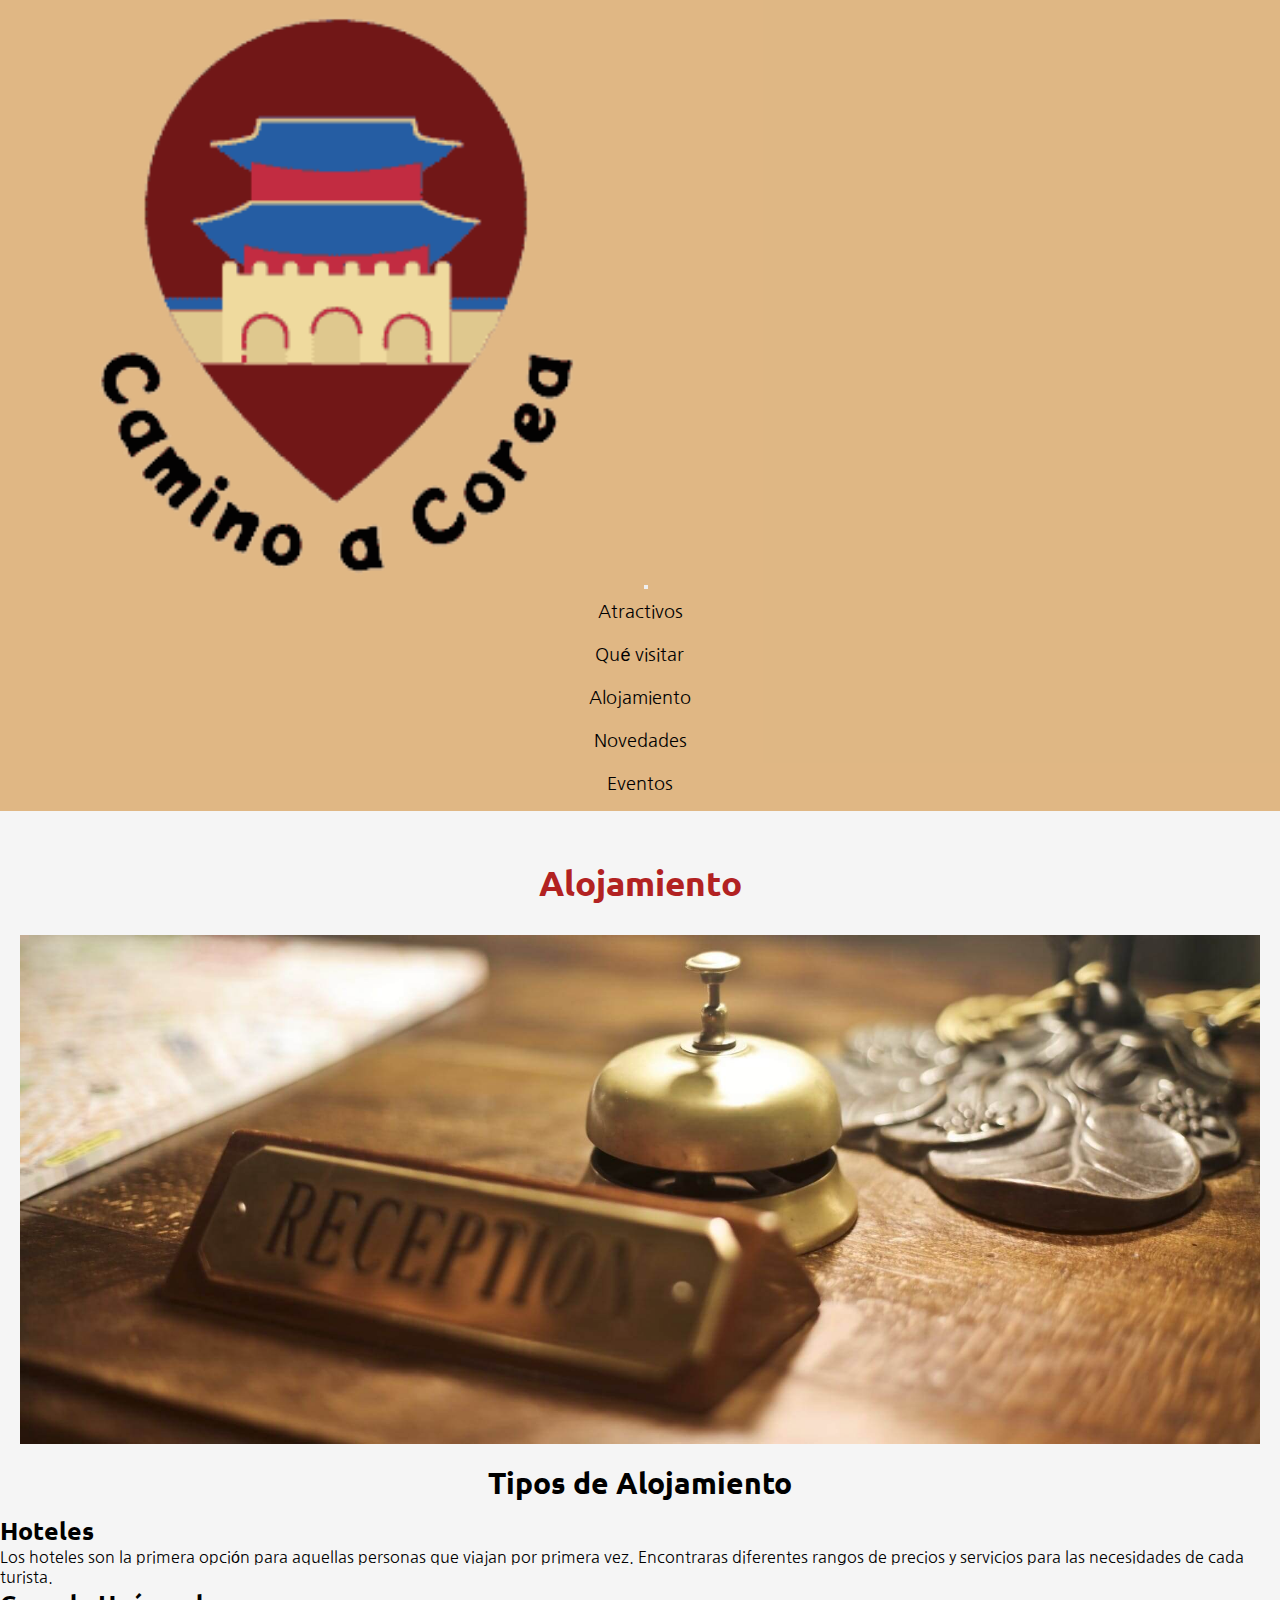
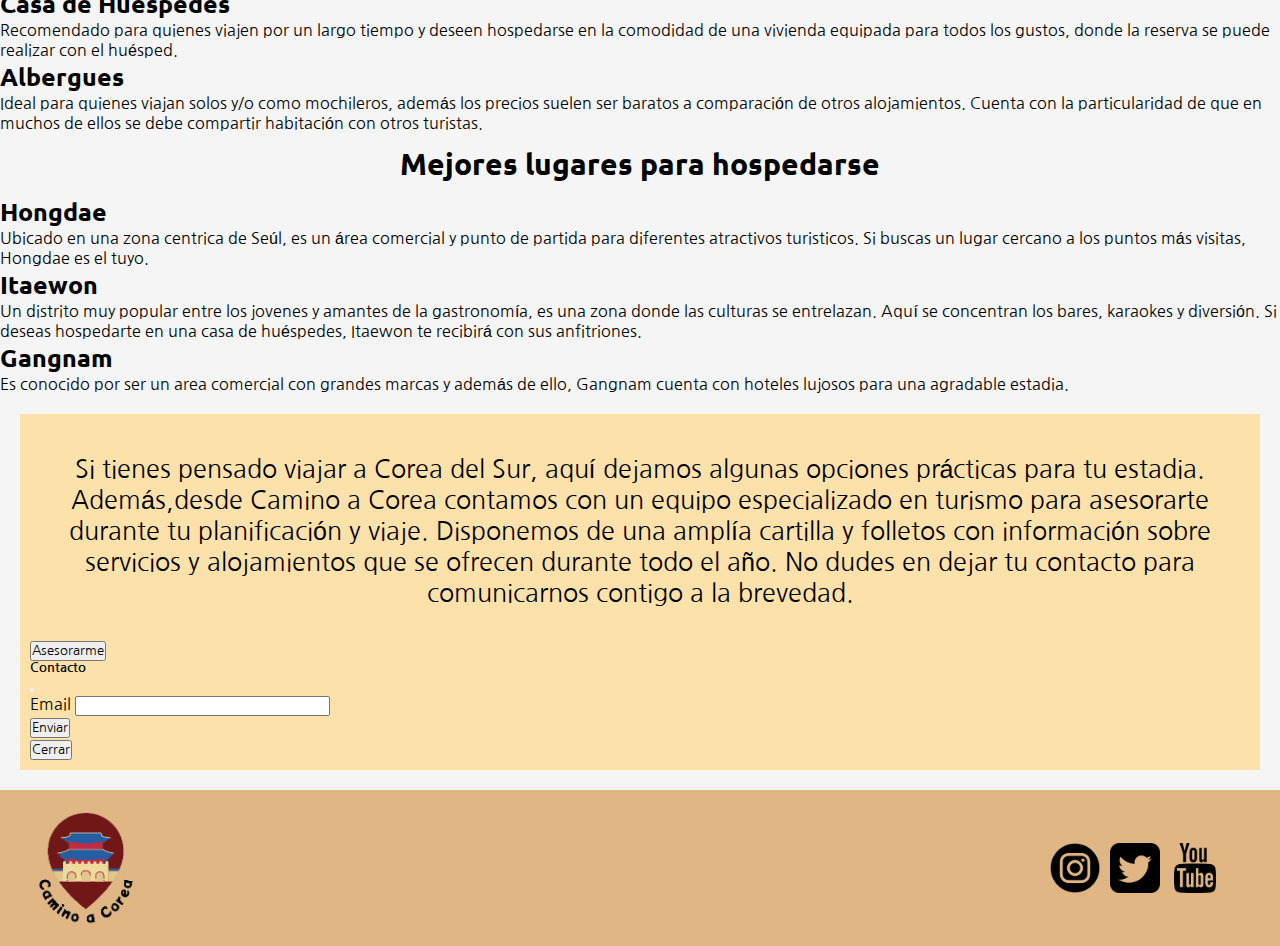
==== pages/alojamiento.html @ 7bb8aaec "Primer commit del proyecto" ====
<!DOCTYPE html>
<html lang="en">
<head>
    <meta charset="UTF-8">
    <meta http-equiv="X-UA-Compatible" content="IE=edge">
    <meta name="viewport" content="width=device-width, initial-scale=1.0">
    <meta name="description" content="Elegí donde alojarte en Corea del Sur">
    <meta name="keywords" content="HOSPEDAJE, ALOJAMIENTO, SERVICIOS, ESTADÍA, TURISMO, RESERVAR, HOTELES, ALBERGUES, CASA">
    <link href="https://cdn.jsdelivr.net/npm/bootstrap@5.1.3/dist/css/bootstrap.min.css" rel="stylesheet" integrity="sha384-1BmE4kWBq78iYhFldvKuhfTAU6auU8tT94WrHftjDbrCEXSU1oBoqyl2QvZ6jIW3" crossorigin="anonymous"> <!--BOOTSTRAP-->
    <title>Alojamiento</title>
    <link rel="preconnect" href="https://fonts.googleapis.com">
    <link rel="preconnect" href="https://fonts.gstatic.com" crossorigin>
    <link href="https://fonts.googleapis.com/css2?family=Nanum+Gothic&family=Ubuntu:wght@700&display=swap" rel="stylesheet">
    <link rel="stylesheet" href="../css/style-sass.css"><!--CSS-->
</head>
<body>
    <div class="grid">
        <header class="header">
            <nav class="navbar navbar-expand-lg">
                <div class="container-fluid">
                    <a href="../index.html"><img class="container-fluid__logo" src="../assets/logopng.png" alt="logo de camino a corea" width="50%"></a>
                    <button class="navbar-toggler navbar-light " type="button" data-bs-toggle="collapse" data-bs-target="#navbarNavAltMarkup" aria-controls="navbarNavAltMarkup" aria-expanded="false" aria-label="Toggle navigation">
                        <span class="navbar-toggler-icon"></span>
                    </button>
                    <div class="collapse navbar-collapse justify-content-end" id="navbarNavAltMarkup">
                        <ul class="navbar-nav">
                            <li><a class="nav-link mx-4 my-1" href="atractivos.html">Atractivos</a></li>
                            <li><a class="nav-link mx-4 my-1" href="quevisitar.html">Qué visitar</a></li>
                            <li><a class="nav-link active mx-4 my-1" aria-current="page" href="alojamiento.html">Alojamiento</a></li>
                            <li><a class="nav-link mx-4 my-1" href="novedades.html">Novedades</a></li>
                            <li><a class="nav-link mx-4 my-1" href="eventos.html">Eventos</a></li>
                        </ul>
                    </div>
                </div>
            </nav>
        </header>
    <main class="main">
        <section class="atractivos">
            <h2>Alojamiento</h2>
            <img class="" src="../assets/recepcion.jpeg" alt="imagen ilustrativa de recepción" width="100%">
        </section>
        <section class="m-5">
            <h3>Tipos de Alojamiento</h3>
            <h4>Hoteles</h4>
                <p>Los hoteles son la primera opción para aquellas personas que viajan por primera vez. Encontraras diferentes rangos de precios y servicios para las necesidades de cada turista.</p></li>
            <h4>Casa de Huéspedes</h4>
                <p>Recomendado para quienes viajen por un largo tiempo y deseen hospedarse en la comodidad de una vivienda equipada para todos los gustos, donde la reserva se puede realizar con el huésped.</p>
            <h4>Albergues</h4>
                <p>Ideal para quienes viajan solos y/o como mochileros, además los precios suelen ser baratos a comparación de otros alojamientos. Cuenta con la particularidad de que en muchos de ellos se debe compartir habitación con otros turistas.</p>
            </ul>
        </section>
        <section class="m-5">
            <h3> Mejores lugares para hospedarse</h3>
            <h4>Hongdae</h4>
                <p>Ubicado en una zona centrica de Seúl, es un área comercial y punto de partida para diferentes atractivos turisticos. Si buscas un lugar cercano a los puntos más visitas, Hongdae es el tuyo.</p>
            <h4>Itaewon</h4>
                <p>Un distrito muy popular entre los jovenes y amantes de la gastronomía, es una zona donde las culturas se entrelazan. Aquí se concentran los bares, karaokes y diversión. Si deseas hospedarte en una casa de huéspedes, Itaewon te recibirá con sus anfitriones.</p>
            <h4>Gangnam</h4>
                <p>Es conocido por ser un area comercial con grandes marcas y además de ello, Gangnam cuenta con hoteles lujosos para una agradable estadia.</p>
        </section>
        <section class="novedades">
            <p class="pSobreNosotros">Si tienes pensado viajar a Corea del Sur, aquí dejamos algunas opciones prácticas para tu estadia. <br> Además,desde Camino a Corea contamos con un equipo especializado en turismo para asesorarte durante tu planificación y viaje. Disponemos de una amplía cartilla y folletos con información sobre servicios y alojamientos que se ofrecen durante todo el año.
                No dudes en dejar tu contacto para comunicarnos contigo a la brevedad.</p>
                <!-- Botón -->
            <button type="button" class="btn btn-secondary d-block m-auto" data-bs-toggle="modal" data-bs-target="#exampleModal">
                Asesorarme
            </button>
                <!-- Modal -->
                <div class="modal fade" id="exampleModal" tabindex="-1" aria-labelledby="exampleModalLabel" aria-hidden="true">
                    <div class="modal-dialog">
                        <div class="modal-content">
                            <div class="modal-header">
                                <h5 class="modal-title" id="exampleModalLabel">Contacto</h5>
                                <button type="button" class="btn-close" data-bs-dismiss="modal" aria-label="Close"></button>
                                </div>
                            <div class="modal-body">
                                <form>
                                    <div class="mb-3">
                                        <label for="exampleInputEmail1" class="form-label">Email</label>
                                        <input type="email" class="form-control" id="exampleInputEmail1" aria-describedby="emailHelp">
                                    </div>
                                    <button type="submit" class="btn btn-primary">Enviar</button>
                                </form>
                            </div>
                            <div class="modal-footer">
                                <button type="button" class="btn btn-secondary" data-bs-dismiss="modal">Cerrar</button>
                            </div>
                        </div>
                    </div>
                </div>
        </section>
    </main>
    <footer class="footerNav">
        <img class="footerNav__logo" src="../assets/logopng.png" alt="logo de camino a corea" width="300px" />
        <div>
            <a href=""><img src="../assets/instagramlogo.png" alt="Instagram" width="3%" /></a>
            <a href=""><img src="../assets/twitterlogo.png" alt="Twitter" width=3%/></a>
            <a href=""><img src="../assets/youtubelogo.png" alt="Youtube" width="3%" /></a>
        </div>
    </footer>
    </div>
    <script src="https://cdn.jsdelivr.net/npm/bootstrap@5.1.3/dist/js/bootstrap.bundle.min.js" integrity="sha384-ka7Sk0Gln4gmtz2MlQnikT1wXgYsOg+OMhuP+IlRH9sENBO0LRn5q+8nbTov4+1p" crossorigin="anonymous"></script>
</body>
</html>
---- css/style-sass.css ----
/*ROOT*/
* {
  margin: 0;
  padding: 0;
  box-sizing: border-box;
  font-family: 'Nanum Gothic', sans-serif; }

/*BODY*/
body {
  background-color: whitesmoke; }

/*.grid{
    display: grid;
    grid-gap: 10px;
    grid-template-columns: 1fr 1fr 1fr;
    grid-template-rows:  1fr;
    justify-items: center;
    grid-template-areas: "header header header"
                        "main main main"
                        "footer footer footer";
}*/
/*HEADER/NAV*/
.header {
  width: 100%;
  padding: 5px;
  background-color: rgba(223, 182, 130, 0.979);
  grid-area: header; }
  .header .navbar .container-fluid .navbar-collapse .navbar-nav li a {
    padding: 10px;
    color: black;
    text-decoration: none;
    font-size: 18px;
    text-align: center;
    display: block; }
  .header .navbar .container-fluid .navbar-collapse .navbar-nav li a:hover {
    color: white; }

/*Titulos*/
.entrada__titulo {
  margin: 30px;
  color: black;
  font-family: 'Ubuntu', sans-serif;
  font-weight: bold;
  font-size: 50px;
  text-align: center;
  word-spacing: 10px; }

h2 {
  margin: 20px;
  padding: 10px;
  color: firebrick;
  font-family: 'Ubuntu', sans-serif;
  font-size: 35px;
  text-align: center; }

h3 {
  margin: 12px;
  color: black;
  font-family: 'Ubuntu', sans-serif;
  font-size: 30px;
  text-align: center; }

h4 {
  color: black;
  font-family: 'Ubuntu', sans-serif;
  font-size: 25px; }

h1 {
  font-size: 2; }

h2 {
  font-size: 4; }

h3 {
  font-size: 6; }

h4 {
  font-size: 8; }

/*MAIN*/
.main {
  grid-area: main;
  grid-column: 1/4; }

/*Secciones*/
.secciones {
  margin: 20px;
  display: flex;
  flex-direction: column;
  align-items: center; }
  .secciones .seccion-imagen {
    /*BEM*/
    display: flex;
    justify-content: space-around; }
    .secciones .seccion-imagen .seccion-imagen__img {
      transition: transform 0.5s; }
      .secciones .seccion-imagen .seccion-imagen__img:hover {
        transform: scale(1.2); }

.novedades {
  margin: 20px;
  padding: 10px;
  background: #fce2aa; }
  .novedades__div {
    display: flex;
    justify-content: space-evenly; }
    .novedades__div .info {
      /*BEM*/
      margin: 16px;
      color: black;
      font-size: 18px;
      text-align: left;
      text-transform: initial;
      line-height: 1.4;
      display: flex;
      align-items: flex-start;
      flex-direction: column; }
      .novedades__div .info .info__list {
        padding: 10px;
        margin: 10px; }
        .novedades__div .info .info__list .info__a {
          color: black;
          text-decoration: none; }
          .novedades__div .info .info__list .info__a:hover {
            display: block;
            color: white; }
    .novedades__div .contenedor-novedades {
      display: flex;
      justify-content: space-around; }
      .novedades__div .contenedor-novedades .contenedor-novedades__img {
        width: 40px; }

.card {
  background-color: #fce2aa;
  box-shadow: 7px 7px 13px -5px rgba(0, 0, 0, 0.68);
  -webkit-box-shadow: 7px 7px 13px -5px rgba(0, 0, 0, 0.68);
  -moz-box-shadow: 7px 7px 13px -5px rgba(0, 0, 0, 0.68);
  border-radius: 15px 15px 15px 15px;
  -webkit-border-radius: 15px 15px 15px 15px;
  -moz-border-radius: 15px 15px 15px 15px; }

.card-img-top {
  width: 40%;
  margin: 10px; }

/*DOC ATRACTIVOS*/
.atractivos {
  margin: 20px;
  display: flex;
  flex-direction: column;
  flex-wrap: wrap;
  align-items: center; }
  .atractivos .atractivos__div {
    background-color: #fce2aa;
    border: 2px solid gray;
    margin: 16px;
    padding: 10px;
    width: 70%; }
    .atractivos .atractivos__div .atractivos__parrafo {
      font-size: 18px; }

.pSobreNosotros {
  margin: 20px;
  padding: 10px;
  font-size: 25px;
  text-align: center; }

.pagina-novedades {
  margin: 20px;
  display: flex;
  flex-direction: column;
  flex-wrap: wrap;
  align-items: center; }
  .pagina-novedades .pagina-novedades__parrafo {
    font-size: 20px;
    line-height: 30px; }
  .pagina-novedades .pagina-novedades__imagen {
    margin: 20px;
    padding: 10px; }

.eventos {
  margin: 30px; }
  .eventos .eventos__h2 {
    font-size: 50px;
    text-align: center; }
  .eventos .eventos__parrafo {
    font-size: 20px;
    margin: 20px; }

.contenedor-eventos {
  width: 100%; }
  .contenedor-eventos .card-eventos {
    padding: 20px;
    margin: 10px;
    background-color: beige;
    border-radius: 15px;
    display: flex;
    align-items: center;
    position: relative;
    margin-bottom: 50px; }
    .contenedor-eventos .card-eventos .card-eventos__img {
      border-radius: 10px; }
    .contenedor-eventos .card-eventos .card-eventos__text {
      margin: 30px; }
      .contenedor-eventos .card-eventos .card-eventos__text .card-eventos__titulo {
        font-size: 30px;
        margin: 20px; }
      .contenedor-eventos .card-eventos .card-eventos__text .card-eventos__p {
        font-size: 20px;
        line-height: 30px; }

.contenedor-visitar {
  width: 80%;
  margin: 30px; }
  .contenedor-visitar .contenedor-visitar__div {
    padding: 20px;
    display: flex;
    flex-direction: column;
    align-items: center; }
    .contenedor-visitar .contenedor-visitar__div .contenedor-visitar__parrafos {
      margin: 10px; }
      .contenedor-visitar .contenedor-visitar__div .contenedor-visitar__parrafos .contenedor-visitar__parrafo {
        text-align: justify; }
    .contenedor-visitar .contenedor-visitar__div .contenedor-visitar__img {
      border-radius: 9px; }

/*FOOTER*/
.footerNav {
  /*BEM*/
  padding: 10px;
  background-color: rgba(223, 182, 130, 0.979);
  display: flex;
  flex-direction: row;
  justify-content: space-between;
  align-items: center;
  width: 100%;
  grid-area: footer; }
  .footerNav .footerNav__logo {
    width: 10%;
    margin: 10px; }
  .footerNav div {
    display: flex;
    margin-right: 50px; }
    .footerNav div a img {
      display: flex;
      width: 50px;
      height: 50px;
      margin-left: 10px; }

/*MEDIA QUERYS*/
@media only screen and (max-width: 1024px) {
  .header {
    display: flex;
    flex-direction: column;
    justify-content: space-evenly;
    flex-wrap: wrap;
    padding: 0; }
    .header .navbar .container-fluid .container-fluid__logo {
      margin: 20px;
      width: 100px; }
    .header .navbar .container-fluid .navbar-collapse .navbar-nav a {
      font-size: 16px; }
  .novedades .novedades__div {
    align-items: center; }
  .novedades .contenedor-novedades .contenedor-novedades__img {
    width: 30%;
    height: 30%; } }

@media only screen and (max-width: 320px) {
  /*.main{
        grid-column: 3/4; /*PRUEBA*/
  .header {
    padding: 0;
    align-items: center;
    justify-content: space-between; }
    .header .navbar .container-fluid .container-fluid__a {
      width: 60%; }
      .header .navbar .container-fluid .container-fluid__a .container-fluid__logo {
        width: 50%; }
    .header .navbar .container-fluid .navbar-collapse .navbar li a {
      padding: 0px;
      font-size: 16px; }
  .entrada {
    width: 54vh; }
    .entrada .entrada__titulo {
      font-size: 25px;
      word-spacing: 5px;
      margin: 10px; }
  .secciones .seccion-imagen {
    margin: 10px;
    flex-direction: column;
    align-items: center;
    justify-content: flex-end; }
    .secciones .seccion-imagen .seccion-imagen__img {
      margin-bottom: 5px;
      width: 75%; }
  .novedades {
    margin: 10px;
    padding: 10px; }
    .novedades__div {
      display: flex;
      flex-direction: column; }
      .novedades__div .info .info__list {
        padding: 0px;
        margin: 0px; }
      .novedades__div .contenedor-novedades .contenedor-novedades__img {
        width: 45vh;
        height: 30%; }
  .atractivos__img {
    width: 100%;
    padding: 2px; }
  .footerNav .footerNav__logo {
    width: 25%; }
  .footerNav div a img {
    width: 30px;
    height: auto; } }
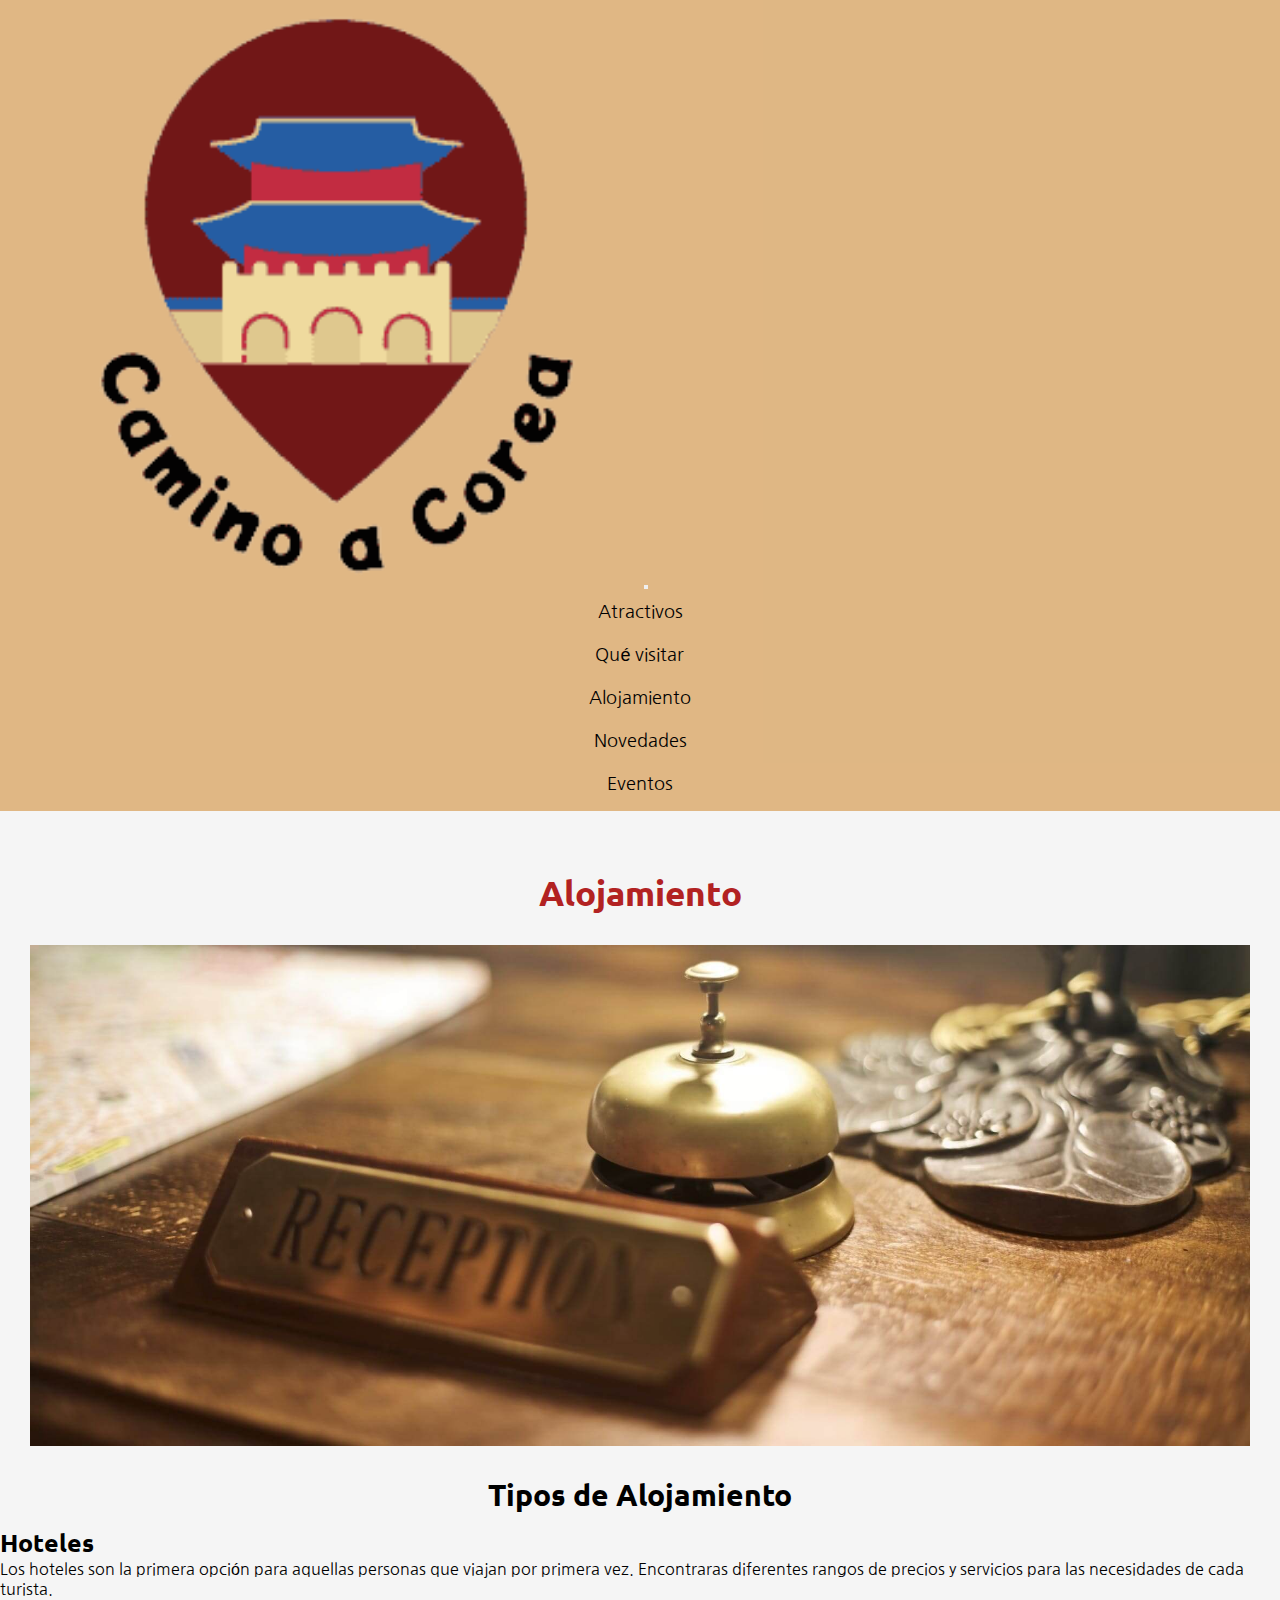
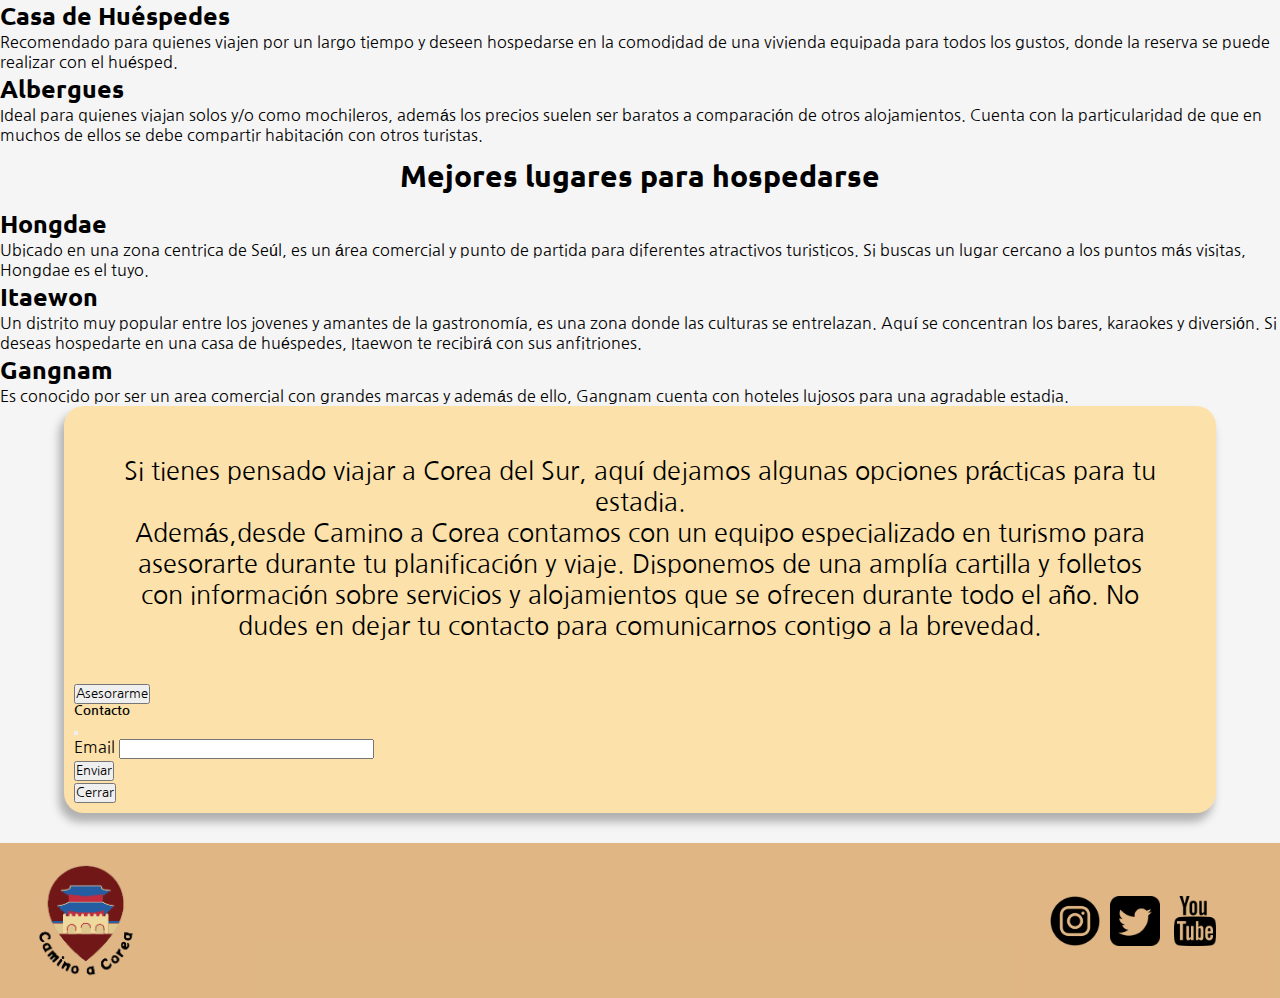
==== commit ed2adff2: "extend en card de Alojamientos en la rama AlojamientoCard" ====
--- a/pages/alojamiento.html
+++ b/pages/alojamiento.html
@@ -4,8 +4,8 @@
     <meta charset="UTF-8">
     <meta http-equiv="X-UA-Compatible" content="IE=edge">
     <meta name="viewport" content="width=device-width, initial-scale=1.0">
-    <meta name="description" content="Elegí donde alojarte en Corea del Sur">
-    <meta name="keywords" content="HOSPEDAJE, ALOJAMIENTO, SERVICIOS, ESTADÍA, TURISMO, RESERVAR, HOTELES, ALBERGUES, CASA">
+    <meta name="description" content="Elige donde alojarte en Corea del Sur y obtén ayuda de agentes de viaje para la mejor experiencia en tu estadía.">
+    <meta name="keywords" content="HOSPEDAJE, ALOJAMIENTO, SERVICIOS, ESTADÍA, TURISMO, RESERVAR, HOTELES, ALBERGUES, CASA, COREA, GANGNAM">
     <link href="https://cdn.jsdelivr.net/npm/bootstrap@5.1.3/dist/css/bootstrap.min.css" rel="stylesheet" integrity="sha384-1BmE4kWBq78iYhFldvKuhfTAU6auU8tT94WrHftjDbrCEXSU1oBoqyl2QvZ6jIW3" crossorigin="anonymous"> <!--BOOTSTRAP-->
     <title>Alojamiento</title>
     <link rel="preconnect" href="https://fonts.googleapis.com">
@@ -58,7 +58,7 @@
             <h4>Gangnam</h4>
                 <p>Es conocido por ser un area comercial con grandes marcas y además de ello, Gangnam cuenta con hoteles lujosos para una agradable estadia.</p>
         </section>
-        <section class="novedades">
+        <section class="novedades--nuevo">
             <p class="pSobreNosotros">Si tienes pensado viajar a Corea del Sur, aquí dejamos algunas opciones prácticas para tu estadia. <br> Además,desde Camino a Corea contamos con un equipo especializado en turismo para asesorarte durante tu planificación y viaje. Disponemos de una amplía cartilla y folletos con información sobre servicios y alojamientos que se ofrecen durante todo el año.
                 No dudes en dejar tu contacto para comunicarnos contigo a la brevedad.</p>
                 <!-- Botón -->
--- a/css/style-sass.css
+++ b/css/style-sass.css
@@ -1,3 +1,4 @@
+@charset "UTF-8";
 /*ROOT*/
 * {
   margin: 0;
@@ -82,9 +83,9 @@
   grid-area: main;
   grid-column: 1/4; }
 
-/*Secciones*/
+/*SECCIONES*/
 .secciones {
-  margin: 20px;
+  margin: 30px;
   display: flex;
   flex-direction: column;
   align-items: center; }
@@ -93,17 +94,25 @@
     display: flex;
     justify-content: space-around; }
     .secciones .seccion-imagen .seccion-imagen__img {
-      transition: transform 0.5s; }
+      transition: transform 0.5s;
+      border-radius: 20px; }
       .secciones .seccion-imagen .seccion-imagen__img:hover {
-        transform: scale(1.2); }
-
-.novedades {
-  margin: 20px;
+        transform: scale(1.1); }
+
+/*SECCIÓN NOVEDADES*/
+.novedades, .novedades--nuevo {
+  margin: auto;
+  width: 90%;
   padding: 10px;
-  background: #fce2aa; }
+  background: #fce2aa;
+  border-radius: 20px;
+  box-shadow: -4px 8px 9px 1px rgba(89, 89, 89, 0.43);
+  -webkit-box-shadow: -4px 8px 9px 1px rgba(89, 89, 89, 0.43);
+  -moz-box-shadow: -4px 8px 9px 1px rgba(89, 89, 89, 0.43); }
   .novedades__div {
     display: flex;
-    justify-content: space-evenly; }
+    justify-content: space-evenly;
+    align-items: center; }
     .novedades__div .info {
       /*BEM*/
       margin: 16px;
@@ -126,9 +135,12 @@
             color: white; }
     .novedades__div .contenedor-novedades {
       display: flex;
-      justify-content: space-around; }
+      justify-content: space-around;
+      display: inline-block;
+      width: 30%; }
       .novedades__div .contenedor-novedades .contenedor-novedades__img {
-        width: 40px; }
+        width: 100%;
+        border-radius: 10px; }
 
 .card {
   background-color: #fce2aa;
@@ -143,9 +155,9 @@
   width: 40%;
   margin: 10px; }
 
-/*DOC ATRACTIVOS*/
+/*ATRACTIVOS*/
 .atractivos {
-  margin: 20px;
+  margin: 30px;
   display: flex;
   flex-direction: column;
   flex-wrap: wrap;
@@ -160,24 +172,29 @@
       font-size: 18px; }
 
 .pSobreNosotros {
-  margin: 20px;
+  margin: 30px;
   padding: 10px;
   font-size: 25px;
   text-align: center; }
 
+/*NOVEDADES*/
 .pagina-novedades {
-  margin: 20px;
+  margin: 30px;
   display: flex;
   flex-direction: column;
   flex-wrap: wrap;
   align-items: center; }
-  .pagina-novedades .pagina-novedades__parrafo {
-    font-size: 20px;
-    line-height: 30px; }
-  .pagina-novedades .pagina-novedades__imagen {
-    margin: 20px;
-    padding: 10px; }
-
+  .pagina-novedades .pagina-novedades__div {
+    margin: 30px; }
+    .pagina-novedades .pagina-novedades__div .pagina-novedades__parrafo {
+      font-size: 20px;
+      line-height: 30px; }
+
+/*ALOJAMIENTO*/
+.novedades--nuevo {
+  margin-bottom: 30px; }
+
+/*EVENTOS*/
 .eventos {
   margin: 30px; }
   .eventos .eventos__h2 {
@@ -211,7 +228,7 @@
 
 .contenedor-visitar {
   width: 80%;
-  margin: 30px; }
+  margin: auto; }
   .contenedor-visitar .contenedor-visitar__div {
     padding: 20px;
     display: flex;
@@ -260,9 +277,9 @@
       width: 100px; }
     .header .navbar .container-fluid .navbar-collapse .navbar-nav a {
       font-size: 16px; }
-  .novedades .novedades__div {
+  .novedades .novedades__div, .novedades--nuevo .novedades__div {
     align-items: center; }
-  .novedades .contenedor-novedades .contenedor-novedades__img {
+  .novedades .contenedor-novedades .contenedor-novedades__img, .novedades--nuevo .contenedor-novedades .contenedor-novedades__img {
     width: 30%;
     height: 30%; } }
 
@@ -294,7 +311,7 @@
     .secciones .seccion-imagen .seccion-imagen__img {
       margin-bottom: 5px;
       width: 75%; }
-  .novedades {
+  .novedades, .novedades--nuevo {
     margin: 10px;
     padding: 10px; }
     .novedades__div {
@@ -302,10 +319,13 @@
       flex-direction: column; }
       .novedades__div .info .info__list {
         padding: 0px;
-        margin: 0px; }
-      .novedades__div .contenedor-novedades .contenedor-novedades__img {
-        width: 45vh;
-        height: 30%; }
+        margin: 8px; }
+      .novedades__div .contenedor-novedades {
+        width: 60%;
+        display: flex; }
+        .novedades__div .contenedor-novedades .contenedor-novedades__img {
+          width: 45vh;
+          height: 30%; }
   .atractivos__img {
     width: 100%;
     padding: 2px; }
